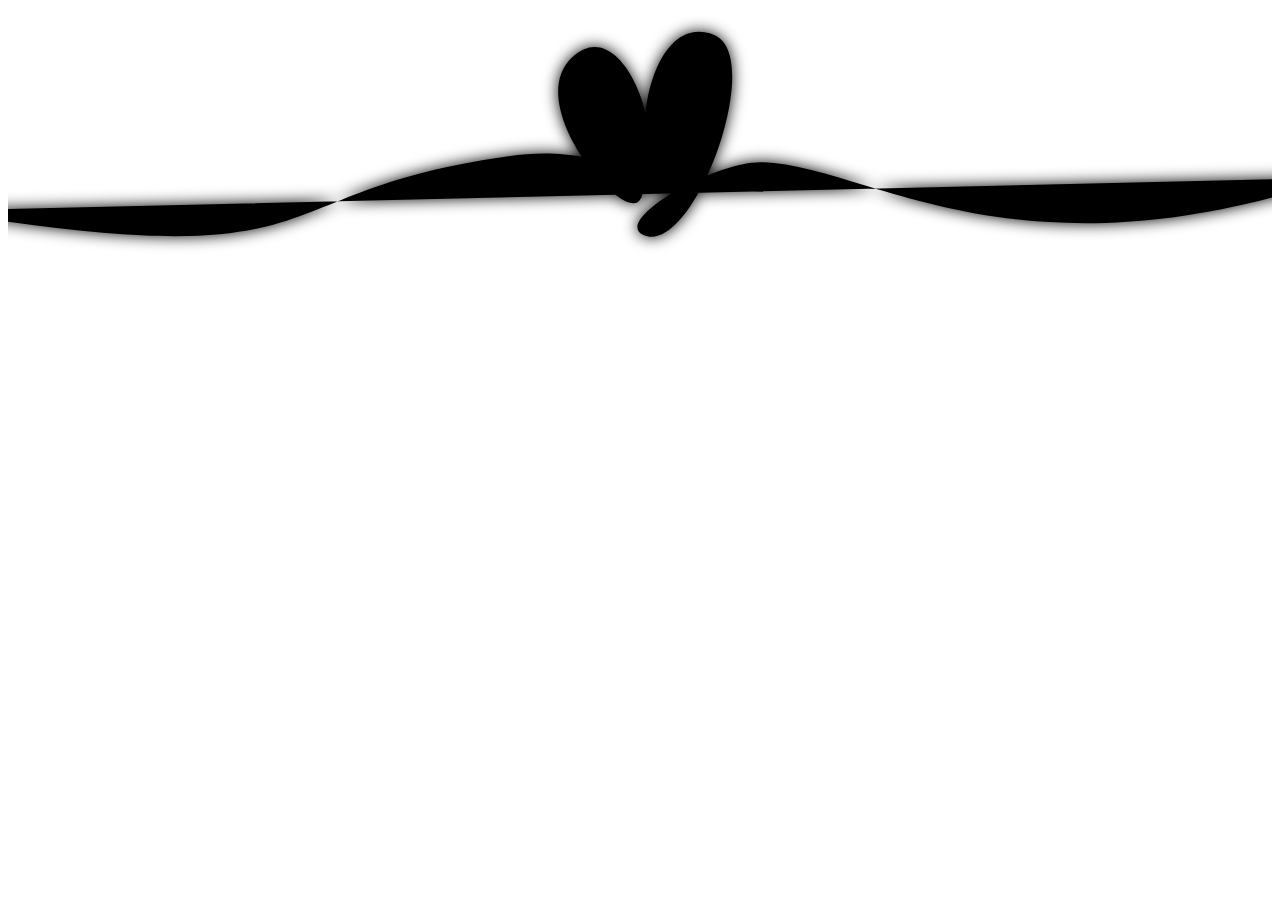
==== Ehe.html @ 2c77c2f6 "Add files via upload" ====
<!DOCTYPE html>
<html>
    <head>
        <meta charset="UTF-8">
        <meta name="viewport" content="width=device-width, initial-scale=1">
        <link rel= "Stylesheet" href="Styles/Javascript_Animation.js"> 
        <link rel= "stylesheet" href="Styles/Body.css"> 
        <link rel="stylesheet" href="Styles/aos-master/dist/aos.css">
        <script src="Styles/aos-master/dist/aos.js"></script>
    </head>

    <body>

        <!-- The first part of the animation -->

      
       
        <svg xmlns="http://www.w3.org/2000/svg" id="Svg1" version="1.1" viewBox="-5 -5 278 56">
            <filter id="blur">
             <feGaussianBlur stdDeviation="1.6" />
            </filter>

            <g id="layer1" transform="translate(29.1 -127.42)">
              <path id="line" d="M -50 167 c 91 15 69 -4 126 -12 c 18.45 -2.78 32.82 4.86 28.75 9.83 c -3.82 4.66 -25.77 -21.18 -14.81 -31.5 c 9.54 -8.98 17.64 10.64 16.42 17.06 c -1.51 -6.2 2.95 -26.6 14.74 -22.11 c 11.7 4.46 -4.33 49.03 -15.44 44.08 c -6.97 -3.1 15.44 -16.26 26.1 -16 c 23.03 0.56 55.6 27.51 126.63 3.36" pathLength="1" />
            </g>
            <g id="layer2" transform="translate(29.1 -127.42)">
              <path filter="url(#blur)" id="point" d="M -50 167 c 91 15 69 -4 126 -12 c 18.45 -2.78 32.82 4.86 28.75 9.83 c -3.82 4.66 -25.77 -21.18 -14.81 -31.5 c 9.54 -8.98 17.64 10.64 16.42 17.06 c -1.51 -6.2 2.95 -26.6 14.74 -22.11 c 11.7 4.46 -4.33 49.03 -15.44 44.08 c -6.97 -3.1 15.44 -16.26 26.1 -16 c 23.03 0.56 55.6 27.51 126.63 3.36" pathLength="1" />
            </g>    
        </svg>

        <svg xmlns="http://www.w3.org/2000/svg" id="Svg2" version="1.1" viewBox="-5 -5 278 56" style="display: none;">
            <g id="layer3" transform="translate(29.1 -127.42)">
                <path id="perma-line" d="M -50 167 c 91 15 69 -4 126 -12 c 18.45 -2.78 32.82 4.86 28.75 9.83 c -3.82 4.66 -25.77 -21.18 -14.81 -31.5 c 9.54 -8.98 17.64 10.64 16.42 17.06 c -1.51 -6.2 2.95 -26.6 14.74 -22.11 c 11.7 4.46 -4.33 49.03 -15.44 44.08 c -6.97 -3.1 15.44 -16.26 26.1 -16 c 23.03 0.56 55.6 27.51 126.63 3.36" pathLength="1" />
            </g>
        </svg>
       
     

        <!-- The first part of the animation -->

        <!--==========================================================================================================-->

        <!-- The second part of the animation -->

      
        
        <svg xmlns="http://www.w3.org/2000/svg" id="Svg5" version="1.1" viewBox="0 0 278 80" style="display: none;">
            <g id="layer3" transform="translate(0 5)">
                <path id="boxline" d="M 69.5 0 L 208.5 0 L 208.5 70 L 69.5 70 L 69.5 -0.1" pathLength="1" />
            </g>
        </svg>
        
        

        <!-- The second part of the animation -->

        <!--==========================================================================================================-->


        <!-- Letter for second part of animation -->

        
       
        <div id = "backletter" class = "LetterBack" style="display: none; background-color: rgba(255, 255, 255, 1);">
            
            <button class="nobutton2" id = "nobutton2">
                >:
            </button>
            
            <div class = "message-2nd1" id = "message2nd1">
                Will you be my Valentine?
            </div>
            <div id = "messageyesnodiv" style="height: 10%;">
            </div>
            <div id = "buttoncont" style= "display: flex; align-items: center; justify-content: center; width: 100%;">
                <div id = "yesbutton" class = "yesbutton" data-aos = "zoom-in">
                    Yes
                </div>
                <div id = "yesnodivider" style = "width: 10%; height: 6vw;">
                </div>
                <div id = "nobutton" class = "nobutton">
                    No
                </div>
            </div>
            
            <div id = "letterin" style=" display: none; position: relative; width: 100%; height: 100%; justify-content: center; align-items: center;">
                
                
                <div id="heartcon" class="heart-container" style="position: absolute; z-index: 1; top: 50%; left: 45%; opacity: 0;">
                    <svg width="10vw" height="10vw" viewBox="0 0 80 80" class='heart-stroke'>
                        <path id="heartline" d="M 40 70.14 L 9.1 39.24 a 17 17 90 0 1 -0.24 -24 l 0.24 -0.24 a 17.44 17.44 90 0 1 24.28 0 L 40 21.54 l 6.6 -6.6 A 16.18 16.18 90 0 1 58.26 9.8 a 17.78 17.78 90 0 1 12.62 5.16 a 17 17 90 0 1 0.24 24 l -0.24 0.24 Z M 21.28 14.26 A 12.88 12.88 90 0 0 12.14 36.38 L 40 64.12 L 67.88 36.24 A 12.88 12.88 90 0 0 68 18 l 0 0 a 12.88 12.88 90 0 0 -9.54 -3.7 A 12 12 90 0 0 49.66 18 L 40 27.56 L 30.42 18 A 12.88 12.88 90 0 0 21.28 14.26 Z"/>
                    </svg>
                </div>
                <div id="heartcon2" class="heart-container" style="display: none; position: absolute; z-index: 6; top: 50%; left: 45%; opacity: 0;">
                </div>
                <div id="heartshape" class="heart2" style="width: 5vw; position: absolute; z-index: 3; top: 50%; left: 45%;"></div>

                <div id ="PolygonAnimation" style="display: flex; height: 100%; width: 100%;">
                    <svg xmlns="http://www.w3.org/2000/svg" id="Svg8" version="1.1" viewBox="0 0 278 80" style="display: flex;">
                        <g id="layer7" transform="translate(0 -29.8)">
                            <path id="boxline" d="M 0 0 L 139 85 L 278 0" pathLength="1" />
                        </g>
                    </svg>
                </div>
            </div>

            
        </div>
        
        
        <div id="paper2" class="paper" style="z-index: 3; transform: rotate(5deg); display: none; opacity: 0;">
        </div>

        <div id="paper3" class="paper" style="z-index: 2; transform: rotate(2deg); display: none; opacity: 0;">
        </div>

        <div id="paper" class="paper" style="display: none; opacity: 0;">
            <div class="letcont" style="margin: 1.5vw; width: 100%; height: 100%; line-height: 3vw; margin-top: 1vw; text-align: justify;">
                Dear Greece,<br>
                <div class="letcont" style="margin-right:3vw; margin-top: 0.5vw; line-height: 2.5vw;">
                <span style="margin-left: 3.5vw;">Hellooo, I hope you have a good Valentine day today. 
                Sorry, this year, I can't be there with you to spend time together TT. It's been around 1 year and a half 
                for us now. I hope we can make it through these few months and meet again after that >:3.
                We will go on a date and walk around in China. Spend our times in cafe and watching movies. It will be a wonderful time.</span><br> 
                <span style="margin-left: 3.5vw;">I also sent you a gift for 
                this Valentine. I hope it arrives on time ehe. Aside from that, for this Valentine, I will be here for you
                to spend time together whenever you want. So, just contact me and we can play, watch, or talk about stuff :3. I will be waiting here for you~</span>
                </div>
                <div class="letcont" style="display: flex; justify-content: right; margin-right: 3vw;">
                    <div id="easter1" class="letcont" style="width: 6vw;">
                    ~Pichii &#9829;
                    </div>
                </div>
            </div>
        </div>

        <div id="easter1-1" style="z-index: 9; position: absolute; width: auto; height: 27vw; right: 5vw; rotate: 9deg; opacity: 0; display: none;">
            <img style= "max-width: 100%; max-height: 100%; border-radius: 10px;" src="Styles/aos-master/easter1.jpg">
        </div>

        <div id="easter1-2" style="z-index: 9; position: absolute; width: auto; height: 27vw; left: 8vw; rotate: -9deg; opacity: 0; display: none;">
            <img style= "max-width: 100%; max-height: 100%; border-radius: 10px;" src="Styles/aos-master/easter2.png">
        </div>


       
            
            


       

        <!--

        <div class="envelope-container">
            <button class="close-btn" id="close-btn" onclick="toggleEnvelope()">close envelope</button>
            <button class="heart-btn" id="heart-btn" onclick="toggleEnvelope()">&#10084;</button>
            <div class="envelope-flap">
              <svg class="inner">   
              <polygon class="inner-polygon" id="inner-polygon" points="5,0 345,0 175,145" ></polygon>
              </svg>
              <svg class="outer" id="outer">
              <polygon class="outer-polygon" points="5,150 345,150 175,0"></polygon>
              </svg>
            </div>
            <div class="envelope-base"></div>
        </div>

        -->
    </body>
    <script src="Styles/Javascript_Animation.js"></script>
    <script src="Styles/anime-master/anime-master/lib/anime.min.js"></script>
    <script>
        AOS.init({offset: 150, once: true,});
    </script>
</html>
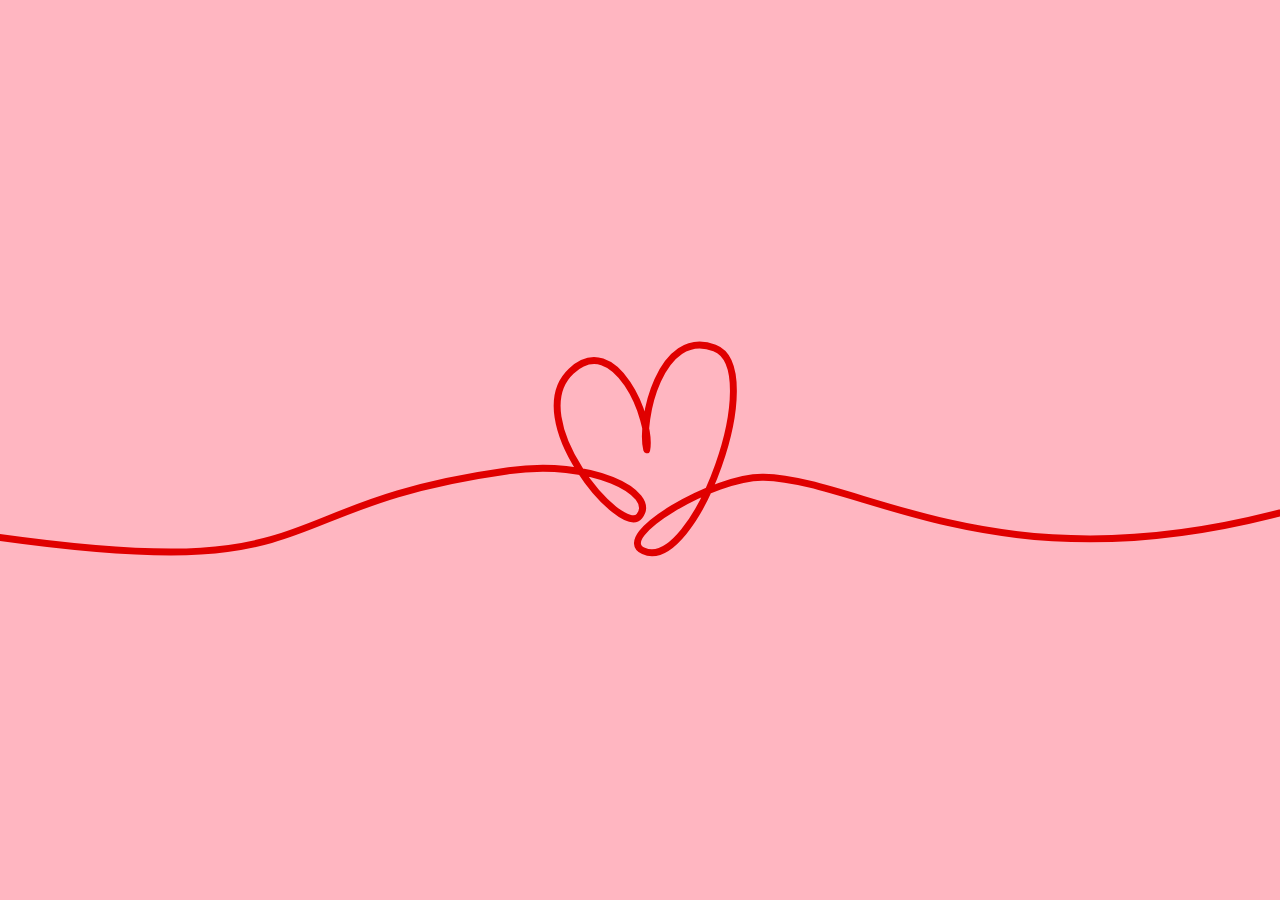
==== commit 50c05249: "Update Ehe.html" ====
--- a/Ehe.html
+++ b/Ehe.html
@@ -128,7 +128,7 @@
                 </div>
                 <div class="letcont" style="display: flex; justify-content: right; margin-right: 3vw;">
                     <div id="easter1" class="letcont" style="width: 6vw;">
-                    ~Pichii &#9829;
+                    ~Pichi &#9829;
                     </div>
                 </div>
             </div>
@@ -173,4 +173,4 @@
     <script>
         AOS.init({offset: 150, once: true,});
     </script>
-</html>+</html>
--- a/Styles/Body.css
+++ b/Styles/Body.css
@@ -0,0 +1,546 @@
+* 
+{
+    margin: 0;
+    padding: 0;
+    box-sizing: border-box;
+}
+
+/* Initial Animation */
+
+svg #line 
+{
+    fill: none;
+    stroke: #e00000;
+    stroke-width: 1.5;
+    stroke-linecap: butt;
+    stroke-linejoin: round;
+    stroke-miterlimit: 4;
+  
+    stroke-opacity: 1;
+    stroke-dasharray: 1;
+    stroke-dashoffset: 10;
+    animation: dash 3.7s linear;
+}
+
+svg #perma-line 
+{
+    fill: none;
+    stroke: #e00000;
+    stroke-width: 1.5;
+    stroke-linecap: butt;
+    stroke-linejoin: round;
+    stroke-miterlimit: 4;
+    transform-origin: center bottom;
+    
+
+    stroke-opacity: 1;
+    stroke-dasharray: 1;
+    stroke-dashoffset: 10;
+}
+
+svg #point 
+{
+    fill: none;
+    stroke: #f00000;
+    stroke-width: 5;
+    stroke-linecap: round;
+    stroke-linejoin: round;
+    stroke-miterlimit: .1;
+    stroke-opacity: 1;
+    stroke-dasharray: .0001, .9999;
+    stroke-dashoffset: 1;
+    animation: dash 3.7s linear;
+}
+
+#Svg4 path
+{
+    animation: scaleDown2 0.5s ease-in-out forwards;
+}
+
+#Svg3:hover path 
+{
+    animation: scaleDown 0.5s ease-in-out forwards;
+}
+
+#Svg3:not(:hover) path 
+{ 
+    animation: scaleUp 0.5s ease-in-out forwards;
+}
+
+@keyframes dash 
+{
+    0% {
+      stroke-dashoffset: 1;
+    }
+    80% {
+      stroke-dashoffset: 0;
+    }
+    100% {
+      stroke-dashoffset: 0;
+    }
+}
+
+@keyframes scaleUp 
+{
+    0% {
+      transform: scale(0.97);
+    }
+    100% {
+      transform: scale(1);
+    }
+}
+
+@keyframes scaleDown
+{
+    0% {
+      transform: scale(1);
+    }
+    100% {
+      transform: scale(0.97);
+    }
+}
+
+@keyframes scaleDown2
+{
+    0% {
+      transform: scale(0.97);
+    }
+    100% {
+      transform: scale(0.94);
+      opacity: 0;
+    }
+}
+
+/* Initial Animation */
+
+/* Second Animation */
+
+svg #boxline
+{
+    fill: #ffffff;
+    stroke: rgb(126, 126, 126);
+    stroke-width: 0.5;
+    stroke-linecap: butt;
+    stroke-linejoin: round;
+    stroke-miterlimit: 4;
+    transform-origin: center;
+    fill-opacity: 0;
+
+    stroke-opacity: 1;
+    stroke-dasharray: 1;
+    stroke-dashoffset: 10;
+    animation: dash 3.7s linear, real 0.5s forwards 3.7s;
+}
+
+@keyframes real {
+    0%
+    {
+    fill-opacity: 0;
+    }
+
+    100%
+    {
+    fill-opacity: 1;
+    }
+}
+/* For Font */
+
+@font-face 
+{
+    font-family: 'Valentine-Font';
+    src: url('Fonts/Valentine-Font.otf') format('opentype'); /* OpenType font format */
+}
+
+html, body 
+{
+    background: #FFB6C1; 
+    height: 100vh;
+    width: 100vw;
+    display: flex;  
+    justify-content: center;
+    align-items: center;
+    color: #333;
+    font-family: "Poppins", sans-serif;
+}
+
+p 
+{
+    font-size: 24px;
+    text-align: center;
+    margin-top: 40px;
+}
+  
+a 
+{
+color: #333;
+}
+
+a:hover 
+{
+    color: #DC143C;
+}
+  
+button 
+{
+    background: transparent;
+    border: none;
+    font-family: inherit;
+    cursor: pointer;
+}
+
+/* MESSAGES */
+
+.message-2nd1
+{
+    font-family: 'Valentine-Font', sans-serif;
+    border-right: 5px solid;
+    width: 78%;
+    white-space: nowrap;
+    overflow: hidden;
+    font-size: 4.5vw;
+    color: #FF3334;
+}
+
+.yesbutton
+{
+    font-family: 'Valentine-Font', sans-serif;
+    display: none;
+    justify-content: center;
+    align-items: center;
+    height: 6vw;
+    width: 8vw;
+    font-size: 3vw;
+    border: none;
+    border-radius: 10px;
+    cursor: pointer;
+    transition: .4s ease-in-out;
+    background-color: rgba(220, 20,60, 1);
+    opacity: 0;
+    color: white;
+}
+
+.nobutton
+{
+    font-family: 'Valentine-Font', sans-serif;
+    display: none;
+    justify-content: center;
+    align-items: center;
+    height: 6vw;
+    width: 8vw;
+    font-size: 3vw;
+    border: none;
+    border-radius: 10px;
+    cursor: pointer;
+    transition: .4s ease-in-out;
+    background-color: rgba(131, 9, 33, 1);
+    opacity: 0;
+    color: white;
+}
+
+.nobutton2
+{
+    font-family: 'Valentine-Font', sans-serif;
+    position: absolute;
+    line-height: 2.5vw;
+    top: 55%;
+    left: 30%;
+    justify-content: center;
+    align-items: center;
+    transform: translate(-50%, -50%);
+    height: 6vw;
+    width: 8vw;
+    font-size: 3vw;
+    border-radius: 10px;
+    display: none;
+    border: none;
+    background-color: rgb(131, 9, 33);
+    color: white;
+}
+
+@keyframes real2 
+{
+    0%
+    {
+        opacity: 0;
+    }    
+
+    100%
+    {
+        opacity: 1;
+    }
+}
+
+@keyframes out2 
+{
+    0%
+    {
+        opacity: 1;
+    }    
+
+    100%
+    {
+        opacity: 0;
+    }
+}
+
+.message-2 
+{
+    display: none;
+}
+
+@keyframes cursor 
+{
+    50% 
+    {
+        border-color: transparent;
+    }
+}
+
+
+@keyframes typing 
+{
+    from
+    {
+        width: 0;
+    }
+}
+
+/* LETTER BACK SIDE */
+
+.Letcont
+{
+    justify-content: center;
+    align-items: center;
+    display: flex, inline-block;
+    width: auto;
+    height: 100vh;
+}
+
+.LetterBack
+{
+    width: 50.35vw; 
+    height: 25.46vw;
+    border: 0.21vw solid rgb(126, 126, 126);
+    border-radius: 0.3vw;
+    background-color: rgb(255, 255, 255); 
+    display: none; 
+    flex-direction: column;
+    justify-content: center;
+    align-items: center;
+}
+
+
+.topcont
+{
+    width: 60vw;
+    height: 32.25vh;
+}
+
+/* ENVELOPE */
+
+/* envelope-container contains all elements of the featured component (you can think of it like your canvas area) */
+
+.envelope-container 
+{
+    position: relative; /* needed to allow for positioning some elements as absolute within the container */
+    justify-content: center;
+    align-items: center;
+    height: 25.46vw;
+    width: 50.43vw;
+    display: flex;
+}
+
+.envelope-base 
+{
+    width: 100%;
+    height: 100%;
+    border: 0.21vw solid rgb(126, 126, 126);
+    border-radius: 0.3vw;
+    background-color: rgb(255, 255, 255); 
+    z-index: 1;
+}
+
+.envelope-flap 
+{
+    position: absolute;
+    bottom: 10.05vw;
+    height: 300px;
+    width: 100%;
+    z-index: 10;
+}
+
+.inner 
+{
+    position: absolute;
+    bottom: 0;
+    left: 0;
+    height: 50%;
+    width: 100%;
+}
+
+.inner-polygon 
+{
+    fill: white; 
+    stroke: gray; 
+    stroke-width: 1;
+}
+  
+.inner-open 
+{
+    fill: lightgray;
+}
+
+.outer 
+{
+    position: absolute;
+    bottom: 0;
+    left: 0;
+    width: 100%;
+    height: 100%;
+    opacity: 0;
+    overflow: hidden;
+}
+
+.outer-polygon 
+{
+    fill: white; 
+    stroke: gray; 
+    stroke-width: 1;
+}
+
+.outer-open 
+{
+    opacity: 1;
+}
+
+/* HEART BUTTON */
+
+
+.heart-container {
+   position: relative;
+   width: 5vw;
+   height: 5vw;
+   animation: real2 0.5s forwards 3.7s;
+}
+
+.heart {
+    --c: #d32f2f;
+    width: 200px;
+    aspect-ratio: 1;
+    background:
+     radial-gradient(at 70% 31%,var(--c) 29%,#0000 30%),
+     radial-gradient(at 30% 31%,var(--c) 29%,#0000 30%),
+     conic-gradient(from -45deg at 50% 84%,var(--c) 90deg,#0000 0) 
+      bottom/100% 50% no-repeat;
+    
+    animation: pulse 0.3s linear, pulse2 0.7s 0.3s infinite;
+  }
+
+.heart2 {
+    width: 0;
+    height: 0;
+  }
+
+@keyframes Cscaledown
+{
+    to {
+        transform: scale(0);
+    }
+}
+
+.heart-stroke {
+   width: 100%;
+   height: 100%;
+   position: absolute;
+   top: 0;
+   left: 0;
+   fill: #d32f2f;
+}
+
+
+@keyframes pulse {
+   0% {
+      transform: scale(0);
+   }
+
+   100%
+   {
+    transform: scale(1);
+   }
+}
+
+@keyframes pulse2 {
+    0% {
+       transform: scale(1);
+    }
+    
+    50% {
+        transform: scale(1.2);
+    }
+
+    100%
+    {
+     transform: scale(1);
+    }
+ }
+
+@keyframes outrot {
+    0% {
+        transform: scale(1);
+        rotate: 0;
+    }
+  
+    100% {
+        transform: scale(0);
+        rotate: 1turn;
+    }
+}
+
+/*For last Paper Part */
+
+.paper
+{
+    height: 43vw;
+    width: 35vw;
+    position: absolute;
+    box-shadow: 0 0 8px rgba(0,0,0,0.2);
+    z-index: 5;
+    background-color: white;
+}
+
+.letcont
+{
+    font-family: 'Valentine-Font', sans-serif;
+    font-size: 2vw;
+    color: #FF3334;
+}
+
+@keyframes rotatepaperback {
+    to{
+        transform: rotate(0deg);
+    }
+}
+
+@keyframes rotpaper2 {
+    0%
+    {
+        transform: rotate(0deg);
+    }
+
+    100%
+    {
+        transform: rotate(5deg);
+    }
+}
+
+@keyframes rotpaper3 {
+    0%
+    {
+        transform: rotate(0deg);
+    }
+
+    100%
+    {
+        transform: rotate(2deg);
+    }
+}